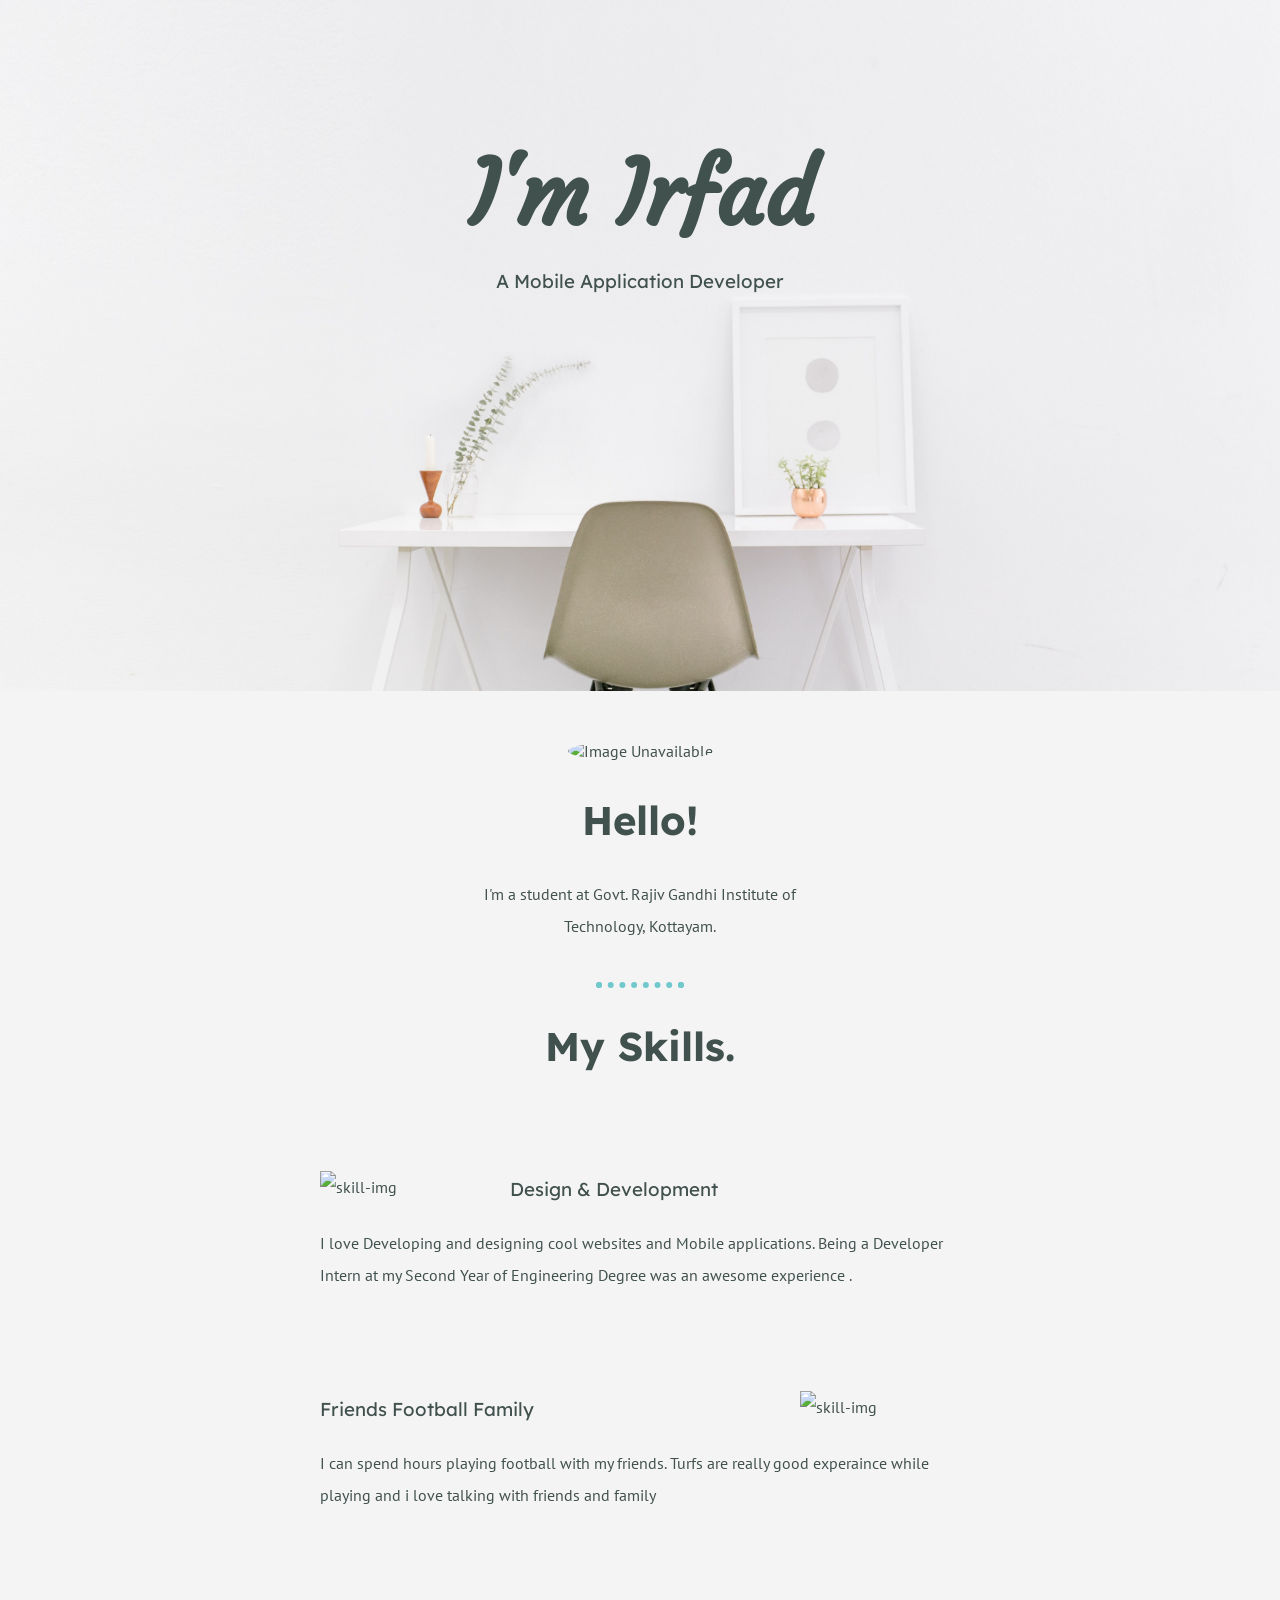
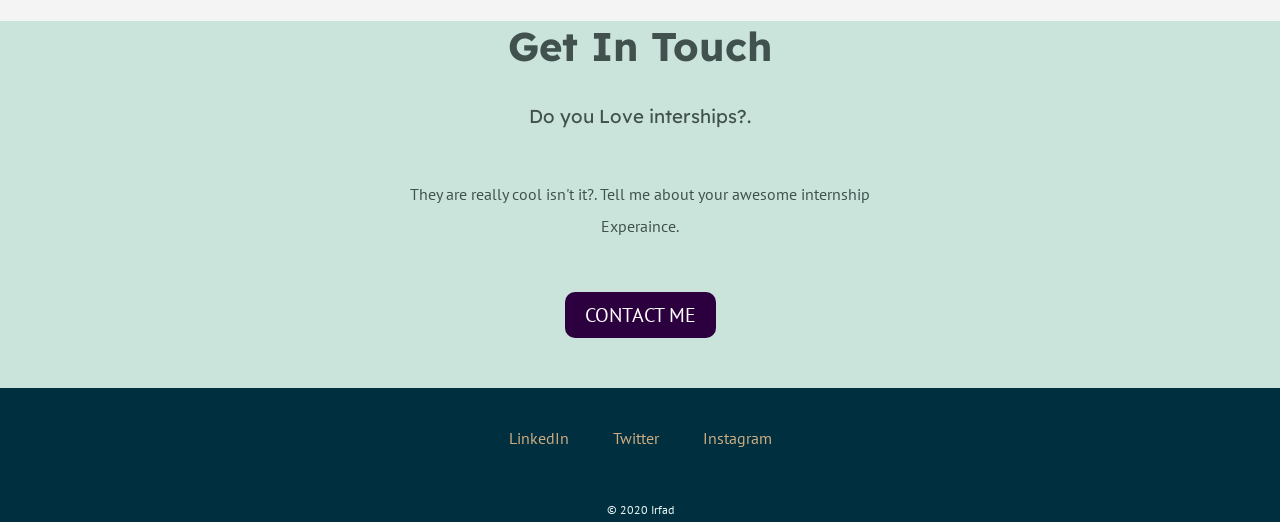
==== index.html @ b098e80b "Add files via upload" ====
<!DOCTYPE html>
<html lang="en" dir="ltr">

<head>
  <meta charset="utf-8">
  <title>Irfad</title>
  <link rel="stylesheet" href="styles.css">
  <link rel="icon" href="favicon.ico">
  <link href="https://fonts.googleapis.com/css?family=Acme|Courgette|Lexend+Deca|PT+Sans&display=swap" rel="stylesheet">
</head>

<body>
  <div class="top-container">
    <h1>I'm Irfad</h1>
    <h3>A Mobile Application Developer</h3>
  </div>
  <div class="middle-container">
    <div class="profile">
      <img class="dp" src="https://github.com/irfadkp.png" alt="Image Unavailable">
      <h2>Hello!</h2>
      <p class="intro">I'm a student at Govt. Rajiv Gandhi Institute of Technology, Kottayam.</p>
    <hr>
    </div>

    <div class="skills">
      <h2>My Skills.</h2>
      <div class="skill-row">
        <img class="skillImg1" src="https://www.flaticon.com/svg/vstatic/svg/186/186274.svg?token=exp=1610448336~hmac=352794d8db8897a3639fc7f601455724" alt="skill-img">
        <h3>Design & Development</h3>
        <p class="skill1-desc">
          I love Developing and designing cool websites and Mobile applications. Being a Developer Intern at my Second Year of Engineering Degree was an awesome experience
          .</p>
      </div>
      <div class="skill-row">
        <img class="skillImg2" src="https://www.flaticon.com/svg/vstatic/svg/547/547612.svg?token=exp=1610448946~hmac=2c33ae596ed88de0fe78eb2dea3f220d" alt="skill-img">
        <h3>Friends Football Family</h3>
        <p class="skill2-desc">
          I can spend hours playing football with my friends. Turfs are really good experaince while playing and i love talking with friends and family</p>
      </div>
      <hr class="avoid">
    </div>

    <div class="contact-me">
      <h2 class="get-in">Get In Touch</h2>
      <h3 class="pre-contact">Do you Love interships?.</h3>
      <p class="contact-message">They are really cool isn't it?. Tell me about your awesome internship Experaince.</p>
      <a class="butn" href="mailto:alirfad7@gmail.com.com">CONTACT ME</a>
    </div>

  </div>

  <div class="footer">
    <a class="footer-link" href="https://www.linkedin.com/in/irfad-kp-8b1077132/">LinkedIn</a>
    <a class="footer-link" href="https://twitter.com/Alirfad">Twitter</a>
    <a class="footer-link" href="https://www.instagram.com/irfad_kodapparambil/">Instagram</a>
    <p class="copyright">© 2020 Irfad</p>
  </div>

</body>

</html>
---- styles.css ----
body{
  color: #40514e;
  margin: 0;
  text-align: center;
  font-family: 'PT Sans', sans-serif;

}
h1{
  color: #40514e;
  font-size: 5.5rem;
  margin: 40px auto 10px auto;
  font-family: 'Courgette', cursive;
}
h2{
  color: #40514e;
  font-family: 'Lexend Deca', sans-serif;
  font-size: 2.5rem;
}
h3{
  font-weight: normal;
  color: #40514e;
  font-family: 'Lexend Deca', sans-serif;
}

.top-container{
  background-image: url("a.jpg");
  background-position: center;
  background-repeat: no-repeat;
  background-size: cover;
  background-color: #e3fdfd;
  position: relative;
  padding: 100px 0 380px;
}
.middle-container{
background-color: #f5f4f4;
padding: 50px 0 0;
}
p{
  line-height: 2;
}
hr{
  border: dotted #71c9ce 6px;
  border-bottom: none;
  width: 6%;
  margin: auto;
}
a{
  color: #cdac81;
  font-family: 'PT Sans', sans-serif;
  margin: 10px 20px;
  text-decoration:none;
}
a:hover{
  color: #723881;
}

.intro{
  width: 30%;
  margin: auto;
  padding: 0 0 40px
}
.skill-row{
  width: 50%;
  margin: 100px auto 70px auto;
  text-align: left;
  line-height: 2;
}
.pre-contact{
  width: 20%;
  margin: 30px auto 50px auto;
}
.get-in{
  padding-top: 50p;
}
.contact-me{
background-color: #cae4db;
padding: 0 0 60px;

}
.contact-message{
  width: 40%;
  margin: 40px auto 60px;
}
.footer{
background-color: #00303f;
padding: 40px 0 0;
}

.copyright{
  margin: 50px 0 0;
  color: #eaf6f6;
  font-size: 0.75rem;
}

.dp{
  width: 150px;
  border-radius: 100%;
  margin-top: 0;
}

.skillImg1{
  width: 25%;
  float: left;
  margin-right: 30px;
}
.skillImg2{
  width: 25%;
  float: right;
  margin-left: 30px;
}
.butn {
  -webkit-border-radius: 10;
  -moz-border-radius: 10;
  border-radius: 10px;
  font-family: 'PT Sans', sans-serif;
  color: #ffffff;
  font-size: 20px;
  background: #2c003e;
  padding: 10px 20px 10px 20px;
  text-decoration: none;
}

.butn:hover {
  background: #ffffff;
  color: #2c003e;
  text-decoration: none;
}
.avoid{
  opacity: 0%;
}
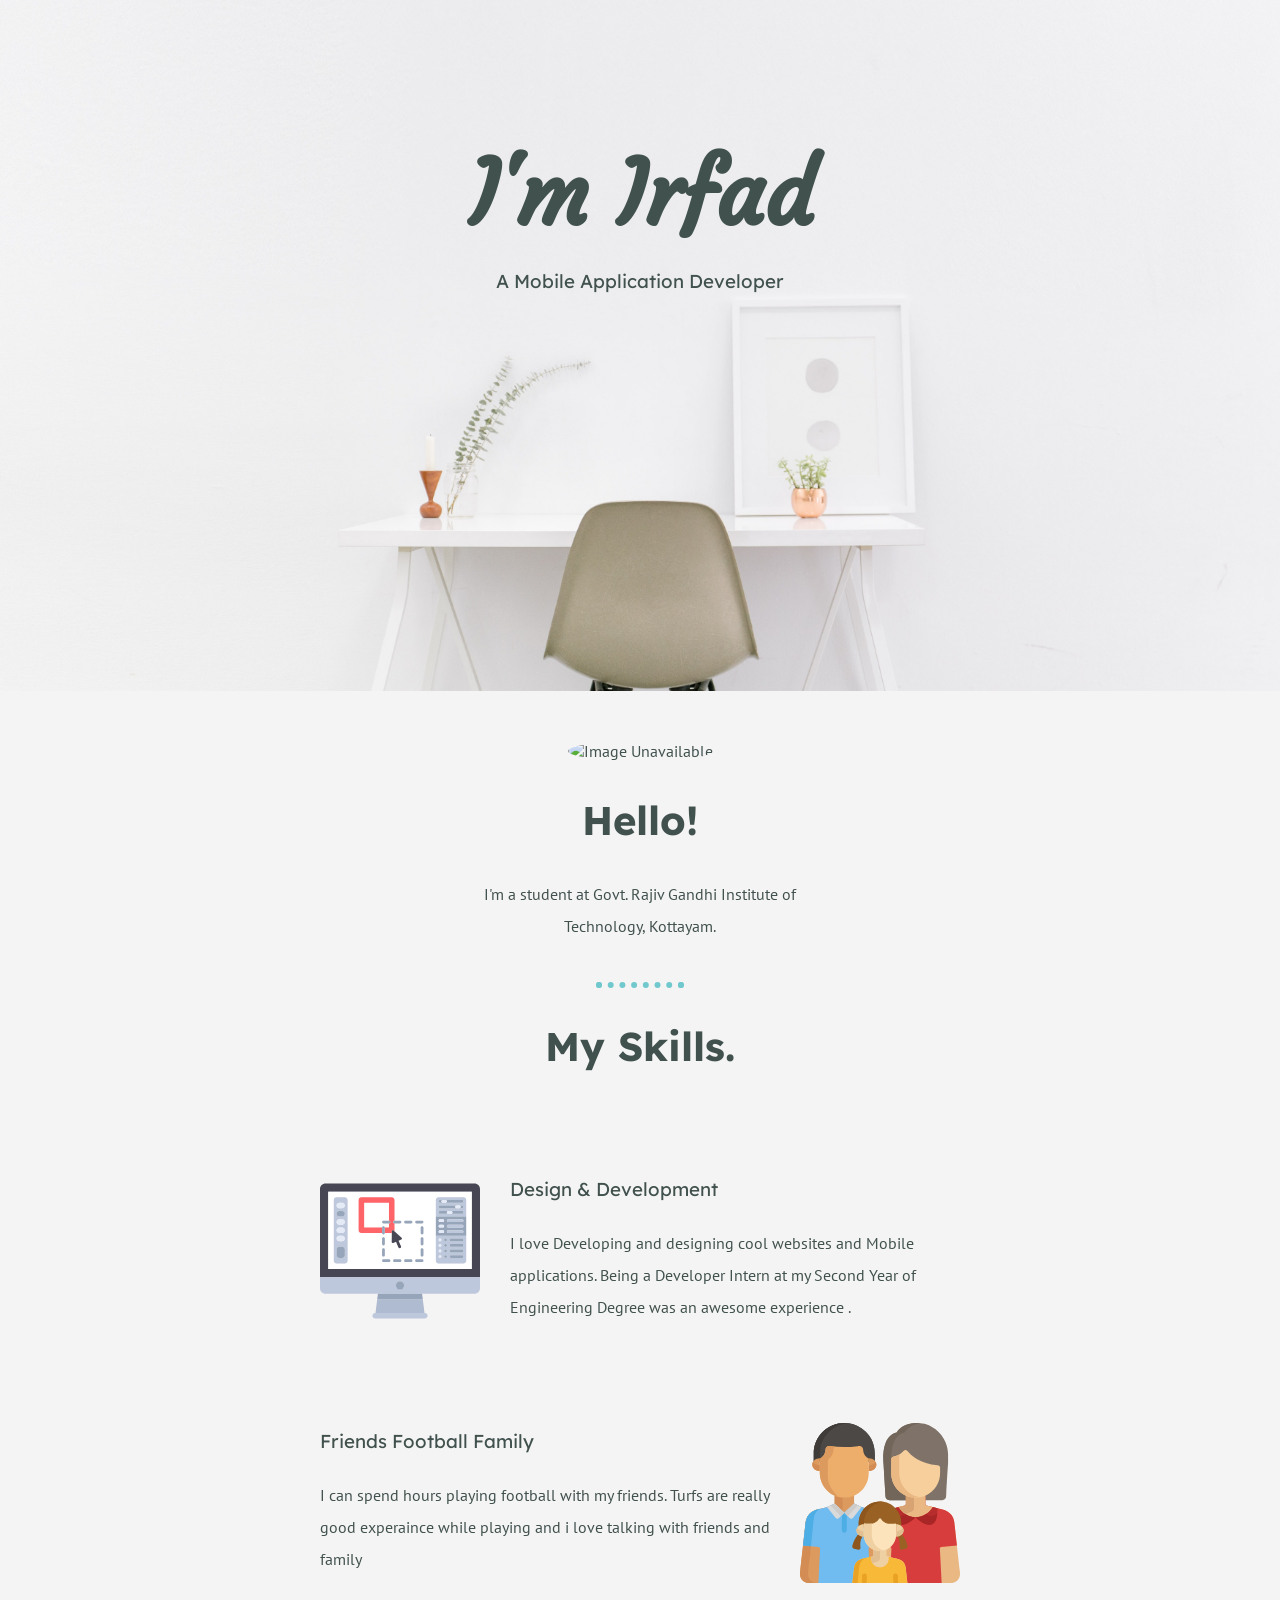
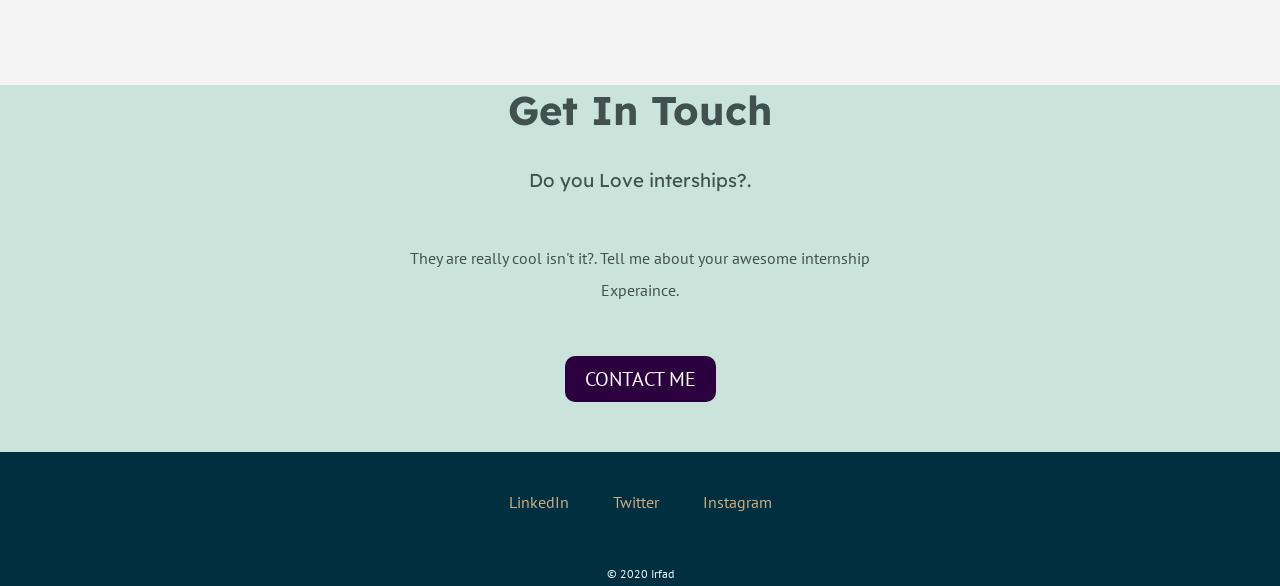
==== commit a58ea61f: "a" ====
--- a/index.html
+++ b/index.html
@@ -25,14 +25,14 @@
     <div class="skills">
       <h2>My Skills.</h2>
       <div class="skill-row">
-        <img class="skillImg1" src="https://www.flaticon.com/svg/vstatic/svg/186/186274.svg?token=exp=1610448336~hmac=352794d8db8897a3639fc7f601455724" alt="skill-img">
+        <img class="skillImg1" src="aa.svg" alt="skill-img">
         <h3>Design & Development</h3>
         <p class="skill1-desc">
           I love Developing and designing cool websites and Mobile applications. Being a Developer Intern at my Second Year of Engineering Degree was an awesome experience
           .</p>
       </div>
       <div class="skill-row">
-        <img class="skillImg2" src="https://www.flaticon.com/svg/vstatic/svg/547/547612.svg?token=exp=1610448946~hmac=2c33ae596ed88de0fe78eb2dea3f220d" alt="skill-img">
+        <img class="skillImg2" src="family.svg" alt="skill-img">
         <h3>Friends Football Family</h3>
         <p class="skill2-desc">
           I can spend hours playing football with my friends. Turfs are really good experaince while playing and i love talking with friends and family</p>
